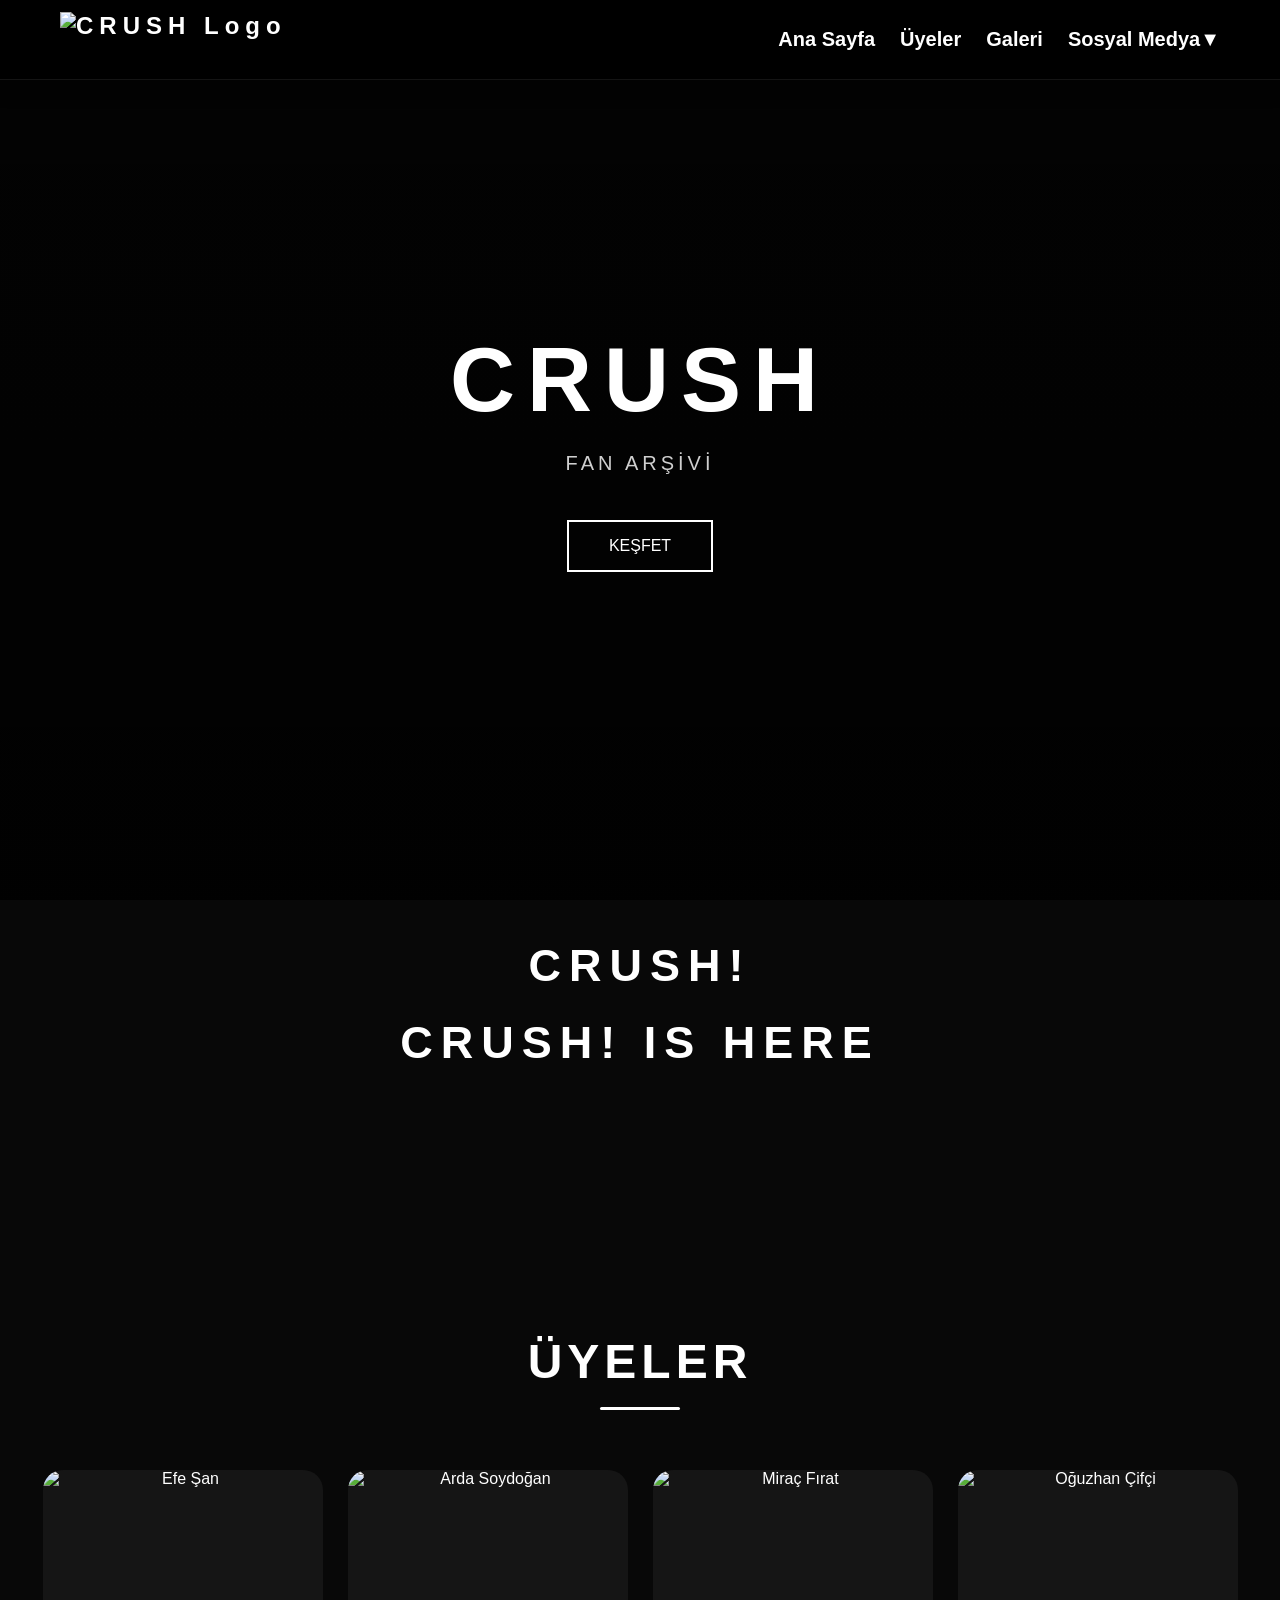
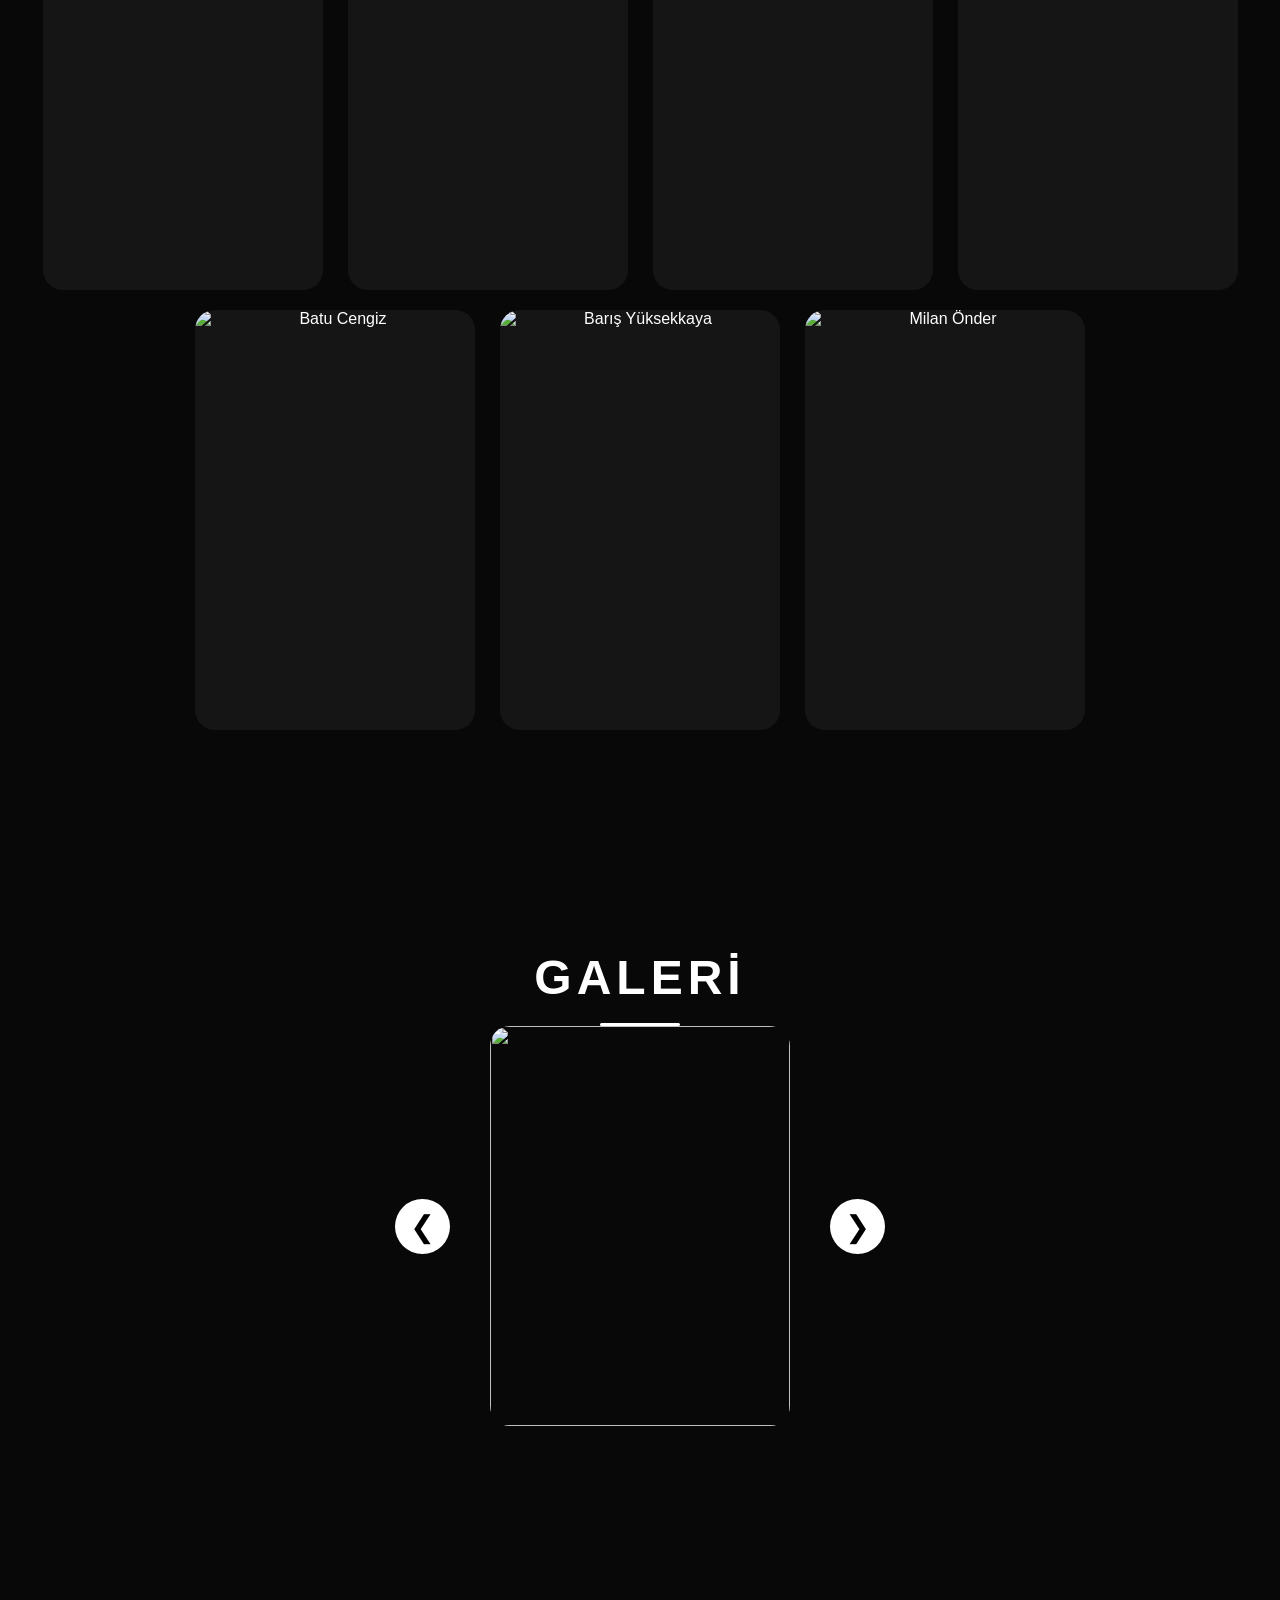
==== index.html @ 97792896 "Add files via upload" ====
<!DOCTYPE html>
<html lang="en">

<head>
    <meta charset="UTF-8">
    <meta name="viewport" content="width=device-width, initial-scale=1.0">
    <title>CRUSH</title>

    <link rel="stylesheet" href="style.css">
</head>

<body>

    <!-- NAVBAR -->

    <nav>

        <div class="logo">
    <img src="images/logo.jpg" alt="CRUSH Logo">


</div>
        <ul class="nav-links">

            <li><a href="#home">Ana Sayfa</a></li>
            <li><a href="#members">Üyeler</a></li>
            <li><a href="#gallery">Galeri</a></li>

            <li class="dropdown">

                <a href="#">Sosyal Medya▼</a>
                <ul class="dropdown-menu">

                    <li><a href="https://www.instagram.com/wearecrushboys?igsh=MWd6dWl1cnp4bW95bA==" target="_blank">Instagram</a></li>
                    <li><a href="https://www.tiktok.com/@wearecrushboys?_r=1&_t=ZS-98RFC8kY7N3" target="_blank">TikTok</a></li>
                    <li><a href="https://youtube.com/@wearecrushboys?si=oQ36_yxHjpDvqnjZ" target="_blank">YouTube</a></li>
                    <li><a href="https://x.com/wearecrushboys" target="_blank">X (Twitter)</a></li>

                </ul>

            </li>

        </ul>

    </nav>

    <!-- HERO -->

    <section class="hero" id="home">

        <h1>CRUSH</h1>

        <p>FAN ARŞİVİ</p>

        <a href="#members" class="button">KEŞFET</a>

    </section>

    <div class="countdown-box">

    <h2>CRUSH!</h2>

    <div id="countdown">

        <span>
            <b id="days">00</b>
            Gün
        </span>

        <span>
            <b id="hours">00</b>
            Saat
        </span>

        <span>
            <b id="minutes">00</b>
            Dakika
        </span>

        <span>
            <b id="seconds">00</b>
            Saniye
        </span>

    </div>

</div>

<section class="members" id="members">

    <h2>ÜYELER</h2>

    <div class="member-container">

        <!-- ÜST SATIR -->
        <div class="member-row">

            <!-- EFE ŞAN -->
            <div class="member-card">
                <div class="member-slider">
                    <img src="images/efe-san/1.jpg" alt="Efe Şan">
                </div>

                <div class="member-info">
                    <h3>Efe Şan</h3>
                    <a href="efe-san.html">Profili Görüntüle</a>
                </div>
            </div>

            <!-- ARDA SOYDOĞAN -->
            <div class="member-card">
                <div class="member-slider">
                    <img src="images/arda-soydogan/1.jpg" alt="Arda Soydoğan">
                </div>

                <div class="member-info">
                    <h3>Arda Soydoğan</h3>
                    <a href="arda-soydogan.html">Profili Görüntüle</a>
                </div>
            </div>

            <!-- MİRAÇ FIRAT -->
            <div class="member-card">
                <div class="member-slider">
                    <img src="images/mirac-firat/1.jpg" alt="Miraç Fırat">
                </div>

                <div class="member-info">
                    <h3>Miraç Fırat</h3>
                    <a href="mirac-firat.html">Profili Görüntüle</a>
                </div>
            </div>

            <!-- OĞUZHAN ÇİFÇİ -->
            <div class="member-card">
                <div class="member-slider">
                    <img src="images/oguzhan-cifci/1.jpg" alt="Oğuzhan Çifçi">
                </div>

                <div class="member-info">
                    <h3>Oğuzhan Çifçi</h3>
                    <a href="oguzhan-cifci.html">Profili Görüntüle</a>
                </div>
            </div>

        </div>

        <!-- ALT SATIR -->
        <div class="member-row">

            <!-- BATU CENGİZ -->
            <div class="member-card">
                <div class="member-slider">
                    <img src="images/batu-cengiz/1.jpg" alt="Batu Cengiz">
                </div>

                <div class="member-info">
                    <h3>Batu Cengiz</h3>
                    <a href="batu-cengiz.html">Profili Görüntüle</a>
                </div>
            </div>

            <!-- BARIŞ YÜKSEKKAYA -->
            <div class="member-card">
                <div class="member-slider">
                    <img src="images/baris-yuksekkaya/1.jpg" alt="Barış Yüksekkaya">
                </div>

                <div class="member-info">
                    <h3>Barış Yüksekkaya</h3>
                    <a href="baris-yuksekkaya.html">Profili Görüntüle</a>
                </div>
            </div>

            <!-- MİLAN ÖNDER -->
            <div class="member-card">
                <div class="member-slider">
                    <img src="images/milan-onder/1.jpg" alt="Milan Önder">
                </div>

                <div class="member-info">
                    <h3>Milan Önder</h3>
                    <a href="milan-onder.html">Profili Görüntüle</a>
                </div>
            </div>

        </div>

    </div>

</section>

<section class="gallery" id="gallery">

    <h2>GALERİ</h2>


    <div class="home-gallery-slider">


        <button class="home-gallery-prev">&#10094;</button>


        <div class="home-gallery-box">


            <img src="images/gallery/1.jpg" class="home-gallery-item active">


            <img src="images/gallery/2.jpg" class="home-gallery-item">


            <img src="images/gallery/3.jpg" class="home-gallery-item">


            <a href="gallery.html" class="home-more-item">

                DAHA FAZLA

            </a>


        </div>


        <button class="home-gallery-next">&#10095;</button>


    </div>



</section>
<script src="script.js"></script>

</body>
</html>
---- style.css ----
/* RESET */

*{
    margin:0;
    padding:0;
    box-sizing:border-box;
}

html{
    scroll-behavior:smooth;
    scroll-padding-top:80px;
}

body{
    background:#080808;
    color:white;
    font-family:Arial, Helvetica, sans-serif;
}


/* NAVBAR */

nav{
    position:fixed;
    top:0;
    left:0;

    width:100%;
    height:80px;

    display:flex;
    justify-content:space-between;
    align-items:center;

    padding:0 60px;

    background:rgba(0,0,0,.90);
    backdrop-filter:blur(15px);
    -webkit-backdrop-filter:blur(15px);

    border-bottom:1px solid rgba(255,255,255,.08);

    box-shadow:0 5px 20px rgba(0,0,0,.35);

    z-index:1000;
}

.logo{
    font-size:24px;
    font-weight:bold;
    letter-spacing:6px;
}

.logo img{
    height:60px;
    width:auto;
    display:block;
    transform:translateY(2px);
}

.nav-links{
    display:flex;
    align-items:center;
    gap:25px;
    list-style:none;
}


.nav-links a{
    color:white;
    text-decoration:none;
    font-size:20px;   /* Büyüt */
    font-weight:600;  /* Biraz kalınlaştır */
    transition:.3s;
}


.nav-links a:hover{
    color:#9d9d9d;
}

/* CRUSH COUNTDOWN */

.countdown-box{
    margin-top:40px;
    margin-bottom:100px;
    text-align:center;
}


.countdown-box h2{

    font-size:45px;
    letter-spacing:8px;

    margin-bottom:25px;

}



#countdown{

    display:flex;
    justify-content:center;
    gap:25px;

}


#countdown span{

    display:flex;
    flex-direction:column;

    background:rgba(255,255,255,.08);

    border:1px solid rgba(255,255,255,.15);

    padding:18px 25px;

    border-radius:15px;

    min-width:100px;

    backdrop-filter:blur(10px);

}



#countdown b{

    font-size:35px;

}



@media(max-width:600px){

    #countdown{

        gap:10px;
        flex-wrap:wrap;

    }


    #countdown span{

        min-width:80px;
        padding:15px;

    }


}

/* DROPDOWN */

.dropdown{
    position:relative;
}


.dropdown{
    position:relative;
}

.dropdown-menu{
    position:absolute;
    top:100%;
    left:0;

    background:#111;

    list-style:none;
    border-radius:12px;
    min-width:180px;

    display:none;
    overflow:hidden;

    z-index:2000;
}

.dropdown-menu li a{
    display:block;
    padding:12px 18px;
}


.dropdown-menu li a:hover{
    background:#222;
}


.dropdown:hover .dropdown-menu{
    display:block;
}



/* HERO */

.hero{
    height:100vh;

    display:flex;
    flex-direction:column;
    justify-content:center;
    align-items:center;

    text-align:center;

    background:
        linear-gradient(rgba(0,0,0,.65), rgba(0,0,0,.85)),
        url("./images/hero.jpeg");

    background-size:cover;
 background-position: center 38%;
    background-repeat:no-repeat;
}

.hero h1{
    font-size:90px;
    letter-spacing:12px;
}


.hero p{
    margin-top:20px;
    color:#cfcfcf;
    letter-spacing:4px;
    font-size:20px;
}


.button{

    margin-top:45px;

    color:white;
    text-decoration:none;

    border:2px solid white;

    padding:15px 40px;

    transition:.3s;
}


.button:hover{

    background:white;

    color:black;

}

/* MEMBERS */
/* =========================
   MEMBERS
========================= */

.members{
    min-height:100vh;
    padding:140px 8% 120px;
    text-align:center;
    scroll-margin-top:80px;
}


.members h2{

    font-size:48px;

    letter-spacing:5px;

    margin-bottom:60px;

}


.members h2::after{

    content:"";

    display:block;

    width:80px;

    height:3px;

    background:#fff;

    margin:18px auto 0;

    border-radius:20px;

}
/* SATIRLAR */

.member-container{
    display:flex;
    flex-direction:column;
    align-items:center;
    gap:20px;
}

.member-row{
    display:flex;
    justify-content:center;
    align-items:center;
    gap:25px;
    flex-wrap:nowrap;
}

/* KART */

.member-card{
    position:relative;
    width:280px;
    height:420px;
    background:#151515;
    border-radius:20px;
    overflow:hidden;
    cursor:pointer;
    flex-shrink:0;
}

/* FOTOĞRAF & VİDEO */

/* MEMBER IMAGE */

.member-slider{
    position:relative;
    width:100%;
    height:100%;
    overflow:hidden;
}

.member-slider img{
    width:100%;
    height:100%;
    object-fit:cover;
    display:block;
    transition:transform .5s ease;
}

.member-card:hover .member-slider img{
    transform:scale(1.08);
}
.member-card:hover img,
.member-card:hover video{
    transform:scale(1.08);
}

/* BİLGİ KISMI */

.member-info{
    position:absolute;
    inset:0;
    background:rgba(0,0,0,.72);

    display:flex;
    flex-direction:column;
    justify-content:center;
    align-items:center;

    text-align:center;
    padding:25px;

    opacity:0;
    transition:.35s;

    z-index:2;
}

.member-card:hover .member-info{
    opacity:1;
}

.member-info h3{
    font-size:28px;
    margin-bottom:15px;
}

.member-info p{
    color:#d0d0d0;
    font-size:15px;
    line-height:1.6;
    margin-bottom:25px;
}

.member-info a{
    color:#fff;
    text-decoration:none;
    border:2px solid #fff;
    padding:12px 28px;
    border-radius:30px;
    transition:.3s;
}

.member-info a:hover{
    background:#fff;
    color:#000;
}

/* TABLET */

@media (max-width:1200px){

    .member-row{
        flex-wrap:wrap;
    }

}

/* TELEFON */

@media (max-width:768px){

    .member-row{
        flex-direction:column;
        gap:20px;
    }

    .member-card{
        width:100%;
        max-width:330px;
    }

}

/* GALLERY */

.gallery{

    min-height:100vh;

    padding:120px 8%;

    text-align:center;

    scroll-margin-top:100px;

}


.gallery h2{

    font-size:48px;

    letter-spacing:5px;

    text-align:center;

}


.gallery h2::after{

    content:"";

    display:block;

    width:80px;

    height:3px;

    background:white;

    margin:18px auto 0;

    border-radius:20px;

}

.more-gallery{

    display:inline-block;

    margin-top:40px;

    padding:15px 40px;

    color:white;

    border:2px solid white;

    border-radius:50px;

    text-decoration:none;

    font-weight:bold;

    transition:.3s;

}


.more-gallery:hover{

    background:white;

    color:black;

}



/* NEWS */

.news{

    min-height:100vh;

    padding:120px 8%;

    text-align:center;

    scroll-margin-top:100px;
}



.news h2{

    font-size:48px;

    letter-spacing:5px;
}



.news h2::after{

    content:"";

    display:block;

    width:80px;

    height:3px;

    background:white;

    margin:18px auto 0;

    border-radius:20px;
}



/* RESPONSIVE */

@media(max-width:768px){


    nav{

        padding:0 20px;

        height:70px;
    }


    html{

        scroll-padding-top:70px;
    }



    .members,
    .gallery,
    .news{

        scroll-margin-top:80px;
    }



    .logo{

        font-size:18px;
    }



    .nav-links{

        gap:15px;

        font-size:13px;
    }



    .hero h1{

        font-size:50px;

        letter-spacing:6px;
    }



    .hero p{

        font-size:16px;
    }



    .member-card{

        width:100%;

        max-width:330px;
    }

}
/* MEMBERS TITLE FIX */

.members h2{
    width:100%;
    text-align:center;
}


.members h2{
    width:100%;

    display:block;

    text-align:center;

    margin-left:auto;
    margin-right:auto;

}
/* HOME GALLERY */

.gallery{
    text-align:center;
    padding:100px 30px;
}


.home-gallery-slider{

    display:flex;

    justify-content:center;

    align-items:center;

    gap:40px;

}



.home-gallery-box{

    width:300px;

    height:400px;

    position:relative;

    overflow:hidden;

    border-radius:20px;

}



.home-gallery-box img{

    width:100%;

    height:100%;

    object-fit:cover;

    position:absolute;

    top:0;

    left:0;

    opacity:0;

    transition:.5s;

}



.home-gallery-box img.active{

    opacity:1;

}



.home-more-item{

    position:absolute;

    top:0;

    left:0;

    width:100%;

    height:100%;


    background:#000;


    display:flex;

    justify-content:center;

    align-items:center;


    color:white;

    text-decoration:none;


    font-size:24px;

    letter-spacing:3px;


    opacity:0;

    transition:.5s;

}



.home-more-item.active{

    opacity:1;

}



.home-gallery-prev,
.home-gallery-next{

    width:55px;

    height:55px;


    border-radius:50%;


    border:none;


    background:white;


    color:black;


    font-size:30px;


    cursor:pointer;


    transition:.3s;

}



.home-gallery-prev:hover,
.home-gallery-next:hover{

    transform:scale(1.1);

}
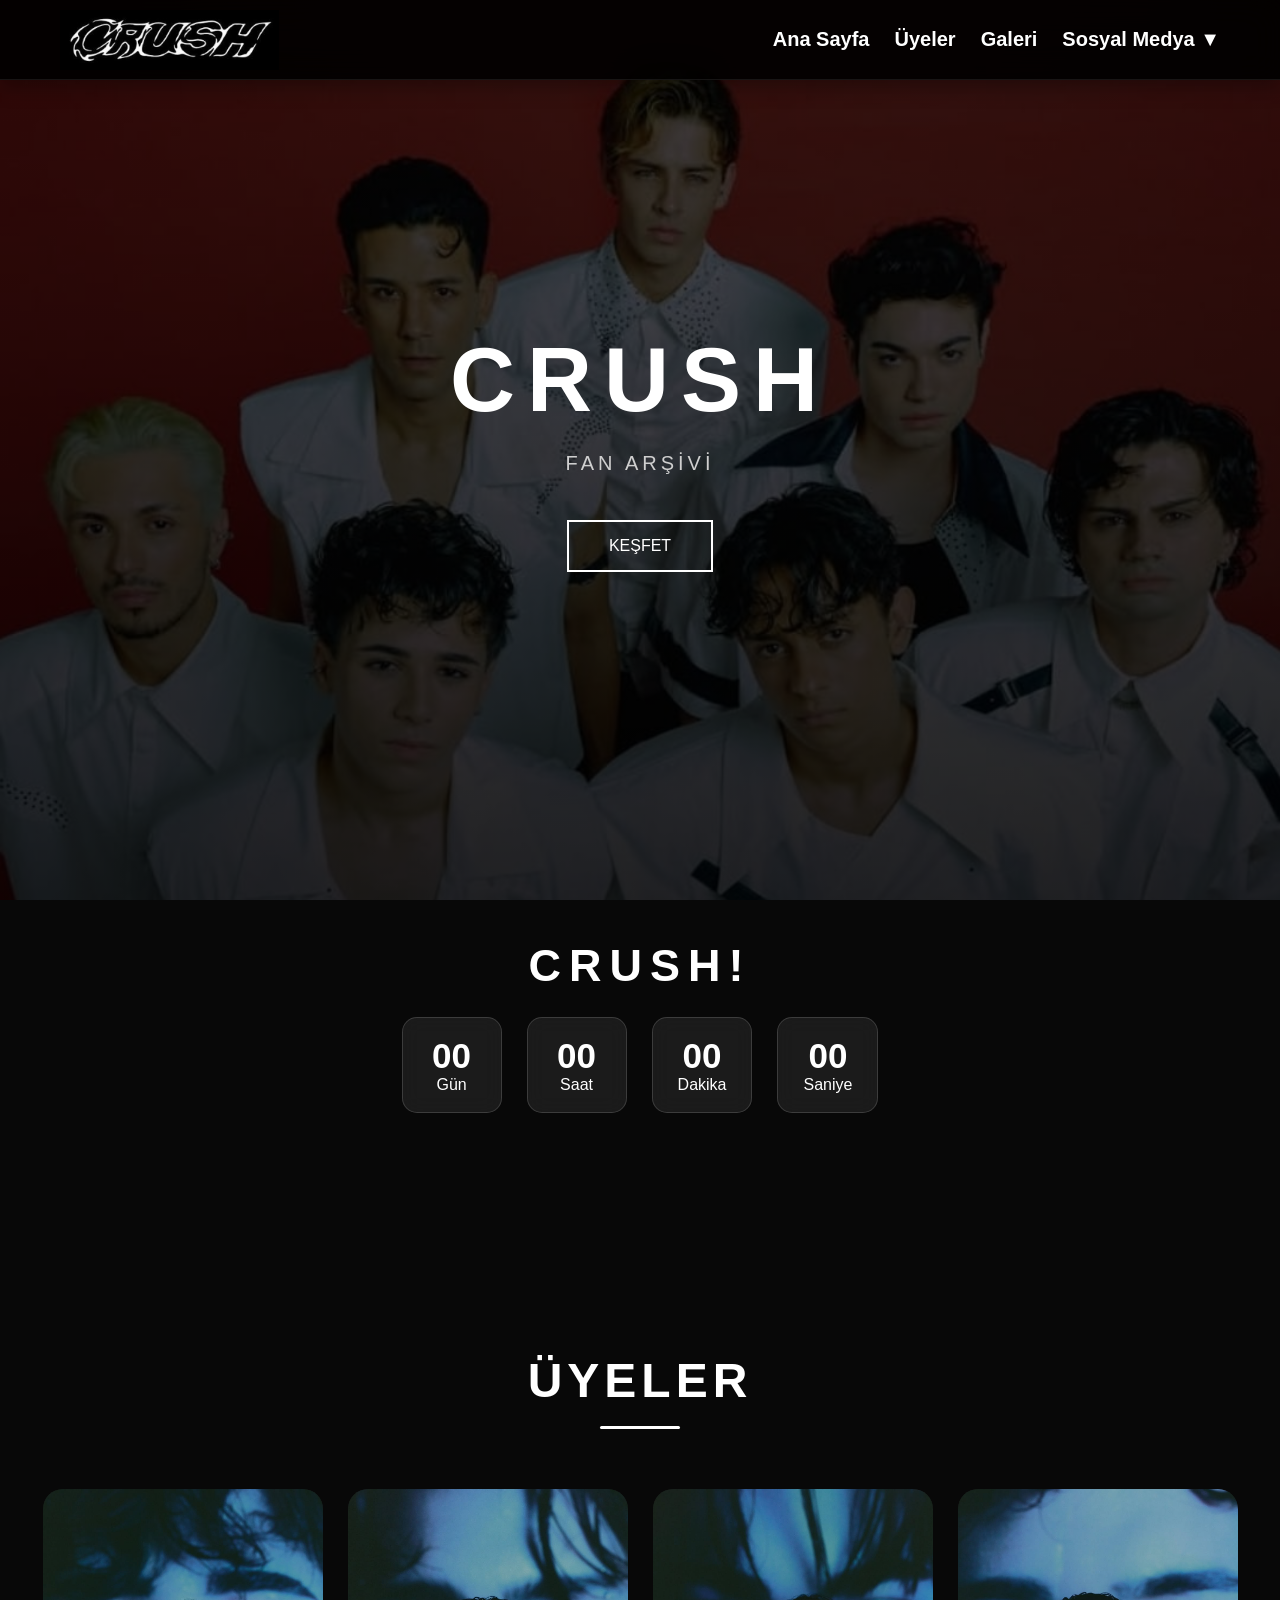
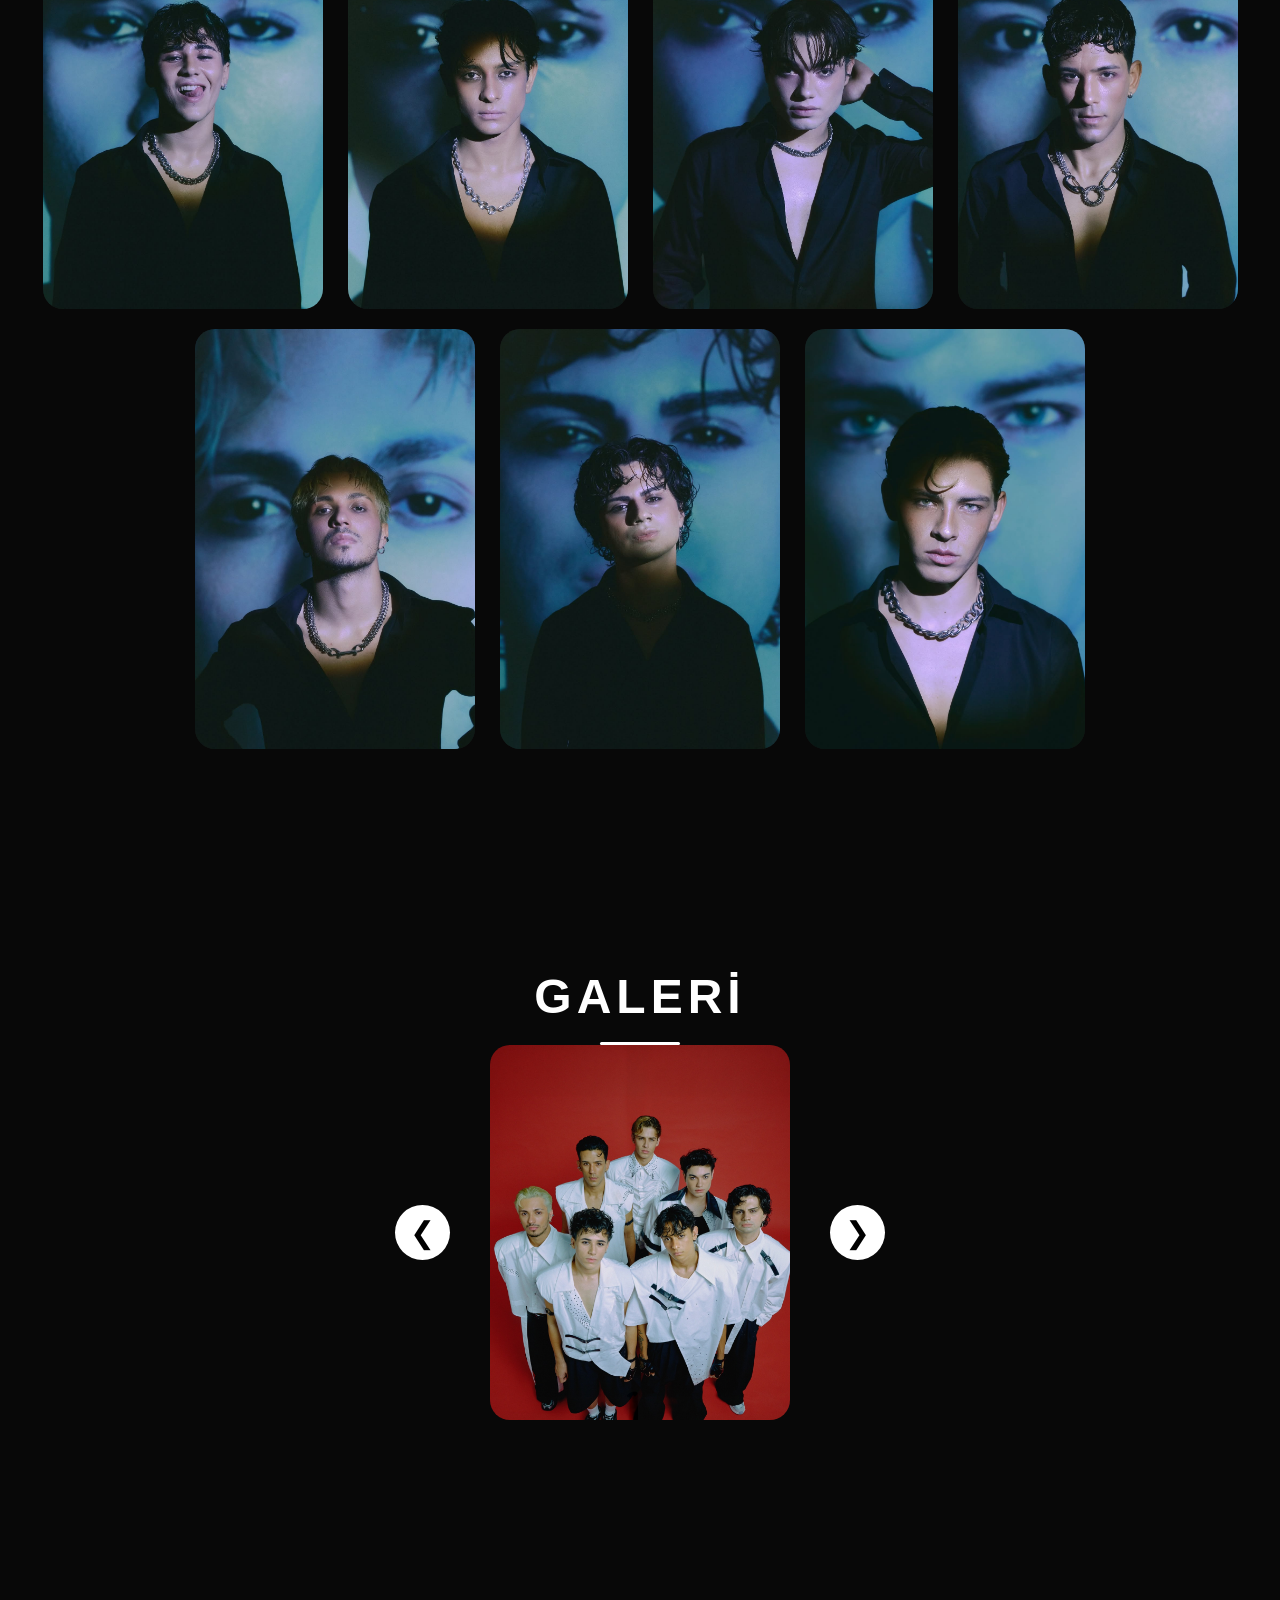
==== commit 1e5a8e9f: "changes" ====
--- a/index.html
+++ b/index.html
@@ -13,37 +13,53 @@
 
     <!-- NAVBAR -->
 
-    <nav>
-
-        <div class="logo">
-    <img src="images/logo.jpg" alt="CRUSH Logo">
-
-
-</div>
-        <ul class="nav-links">
-
-            <li><a href="#home">Ana Sayfa</a></li>
-            <li><a href="#members">Üyeler</a></li>
-            <li><a href="#gallery">Galeri</a></li>
-
-            <li class="dropdown">
-
-                <a href="#">Sosyal Medya▼</a>
-                <ul class="dropdown-menu">
-
-                    <li><a href="https://www.instagram.com/wearecrushboys?igsh=MWd6dWl1cnp4bW95bA==" target="_blank">Instagram</a></li>
-                    <li><a href="https://www.tiktok.com/@wearecrushboys?_r=1&_t=ZS-98RFC8kY7N3" target="_blank">TikTok</a></li>
-                    <li><a href="https://youtube.com/@wearecrushboys?si=oQ36_yxHjpDvqnjZ" target="_blank">YouTube</a></li>
-                    <li><a href="https://x.com/wearecrushboys" target="_blank">X (Twitter)</a></li>
-
-                </ul>
-
-            </li>
-
-        </ul>
-
-    </nav>
-
+<nav>
+
+    <a href="#home" class="logo">
+        <img src="images/logo.jpg" alt="CRUSH Logo">
+    </a>
+
+    <div class="menu-toggle">
+        ☰
+    </div>
+
+    <ul class="nav-links">
+
+        <li><a href="#home">Ana Sayfa</a></li>
+
+        <li><a href="#members">Üyeler</a></li>
+
+        <li><a href="#gallery">Galeri</a></li>
+
+        <li class="dropdown">
+
+            <a href="#">Sosyal Medya ▼</a>
+
+            <ul class="dropdown-menu">
+
+                <li>
+                    <a href="https://www.instagram.com/wearecrushboys?igsh=MWd6dWl1cnp4bW95bA==" target="_blank">Instagram</a>
+                </li>
+
+                <li>
+                    <a href="https://www.tiktok.com/@wearecrushboys?_r=1&_t=ZS-98RFC8kY7N3" target="_blank">TikTok</a>
+                </li>
+
+                <li>
+                    <a href="https://youtube.com/@wearecrushboys?si=oQ36_yxHjpDvqnjZ" target="_blank">YouTube</a>
+                </li>
+
+                <li>
+                    <a href="https://x.com/wearecrushboys" target="_blank">X (Twitter)</a>
+                </li>
+
+            </ul>
+
+        </li>
+
+    </ul>
+
+</nav>
     <!-- HERO -->
 
     <section class="hero" id="home">
--- a/style.css
+++ b/style.css
@@ -46,16 +46,14 @@
 }
 
 .logo{
-    font-size:24px;
-    font-weight:bold;
-    letter-spacing:6px;
+    display:flex;
+    align-items:center;
 }
 
 .logo img{
     height:60px;
     width:auto;
     display:block;
-    transform:translateY(2px);
 }
 
 .nav-links{
@@ -65,18 +63,92 @@
     list-style:none;
 }
 
-
 .nav-links a{
     color:white;
     text-decoration:none;
-    font-size:20px;   /* Büyüt */
-    font-weight:600;  /* Biraz kalınlaştır */
+    font-size:20px;
+    font-weight:600;
     transition:.3s;
-}
-
+    white-space:nowrap;
+}
 
 .nav-links a:hover{
     color:#9d9d9d;
+}
+
+.menu-toggle{
+    display:none;
+    font-size:34px;
+    color:white;
+    cursor:pointer;
+    user-select:none;
+}
+
+/* ========================= */
+/* MOBİL */
+/* ========================= */
+
+@media (max-width:768px){
+
+    nav{
+        height:70px;
+        padding:0 18px;
+    }
+
+    .logo img{
+        height:42px;
+    }
+
+    .menu-toggle{
+        display:block;
+        z-index:1001;
+    }
+
+    .nav-links{
+        position:fixed;
+        top:70px;
+        left:-100%;
+        width:100%;
+        height:calc(100vh - 70px);
+
+        background:#080808;
+
+        display:flex;
+        flex-direction:column;
+        justify-content:flex-start;
+        align-items:center;
+
+        gap:25px;
+
+        padding-top:40px;
+
+        transition:left .35s ease;
+    }
+
+    .nav-links.active{
+        left:0;
+    }
+
+    .nav-links a{
+        font-size:22px;
+    }
+
+    .dropdown{
+        width:100%;
+        text-align:center;
+    }
+
+    .dropdown-menu{
+        position:static;
+        display:none;
+        background:#111;
+        width:100%;
+        border-radius:0;
+    }
+
+    .dropdown:hover .dropdown-menu{
+        display:block;
+    }
 }
 
 /* CRUSH COUNTDOWN */
@@ -669,7 +741,7 @@
 
     width:300px;
 
-    height:400px;
+    height:375px;
 
     position:relative;
 
@@ -797,4 +869,92 @@
 
     transform:scale(1.1);
 
+}
+
+/* ========================= */
+/* MOBILE MENU */
+/* ========================= */
+
+@media (max-width:768px){
+
+    nav{
+
+        padding:0 18px;
+
+    }
+
+    .logo img{
+
+        height:42px;
+
+    }
+
+    .menu-toggle{
+
+        display:block;
+
+    }
+
+    .nav-links{
+
+        position:fixed;
+
+        top:70px;
+
+        left:-100%;
+
+        width:100%;
+
+        background:#080808;
+
+        display:flex;
+
+        flex-direction:column;
+
+        align-items:center;
+
+        gap:25px;
+
+        padding:35px 0;
+
+        transition:.35s;
+
+        z-index:999;
+
+    }
+
+    .nav-links.active{
+
+        left:0;
+
+    }
+
+    .nav-links a{
+
+        font-size:22px;
+
+    }
+
+    .dropdown-menu{
+
+        position:static;
+
+        display:none;
+
+        background:#111;
+
+        width:100%;
+
+        text-align:center;
+
+        border-radius:0;
+
+    }
+
+    .dropdown:hover .dropdown-menu{
+
+        display:block;
+
+    }
+
 }
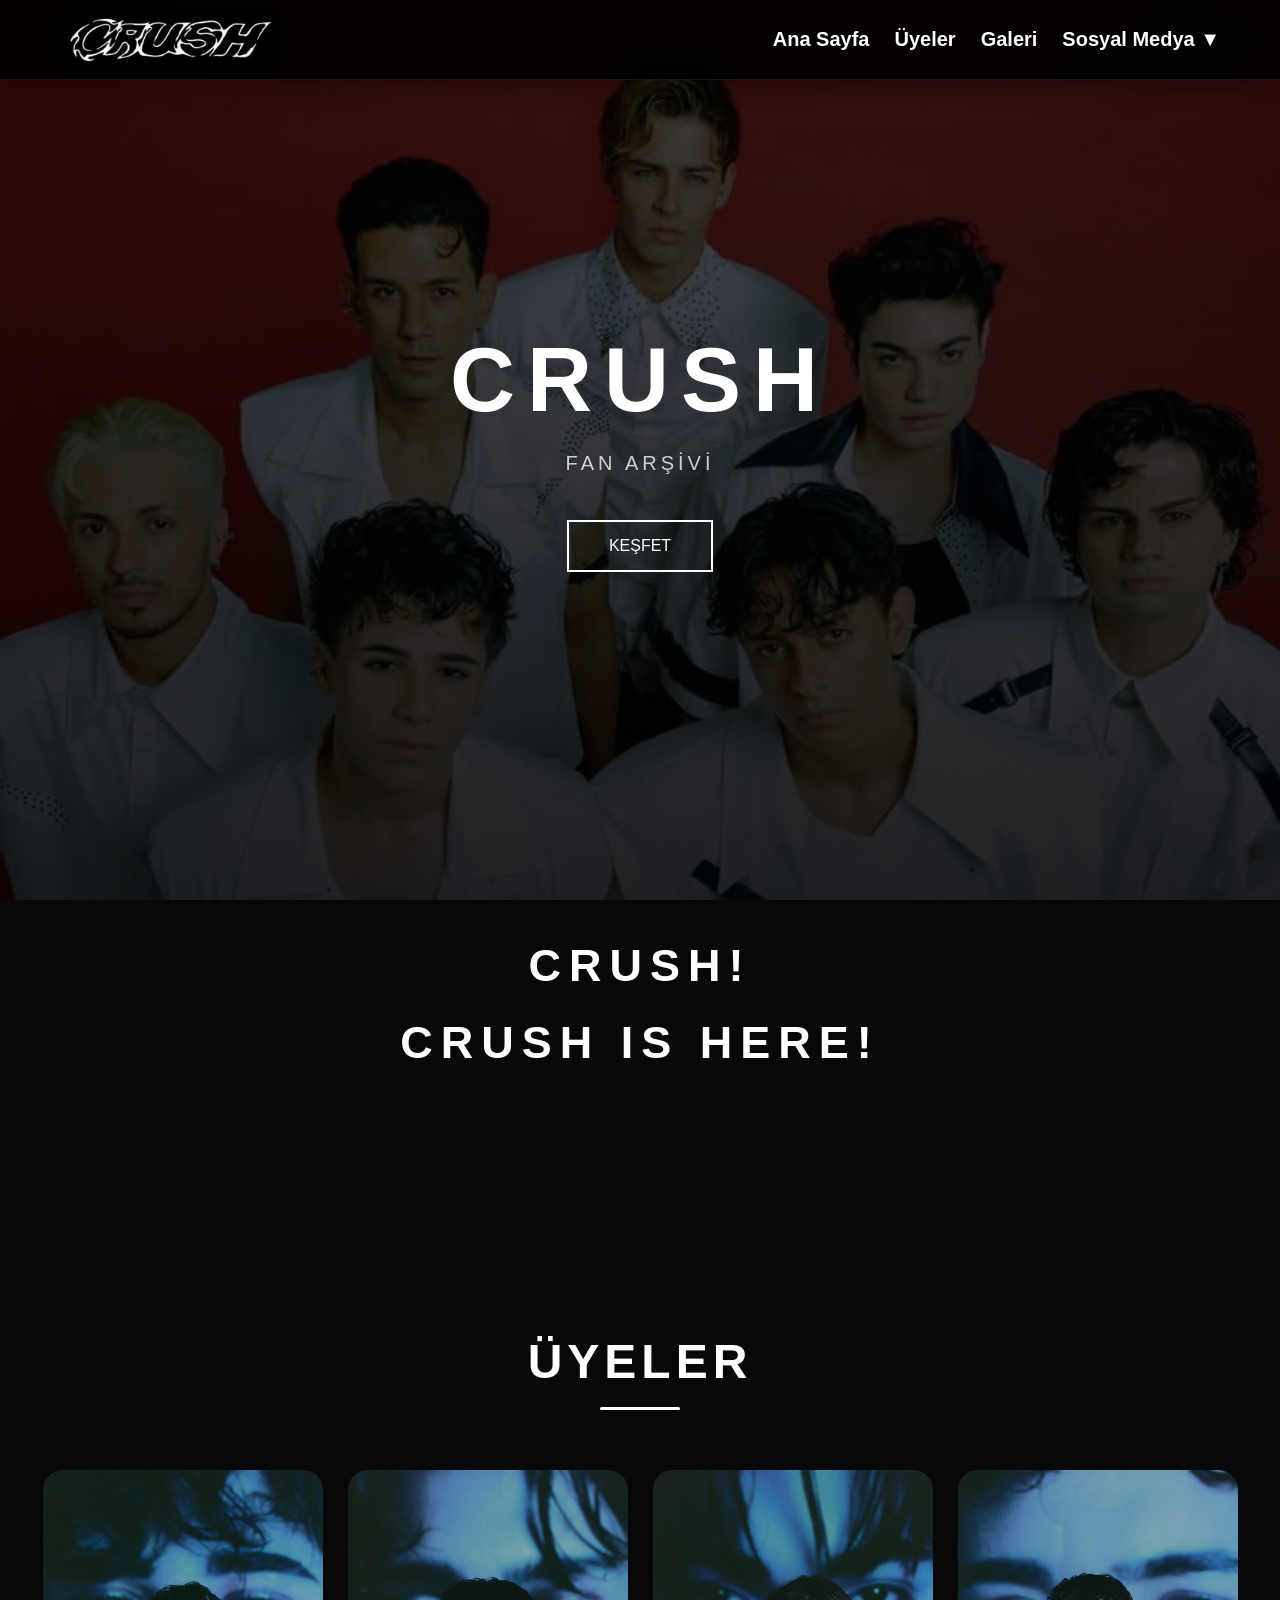
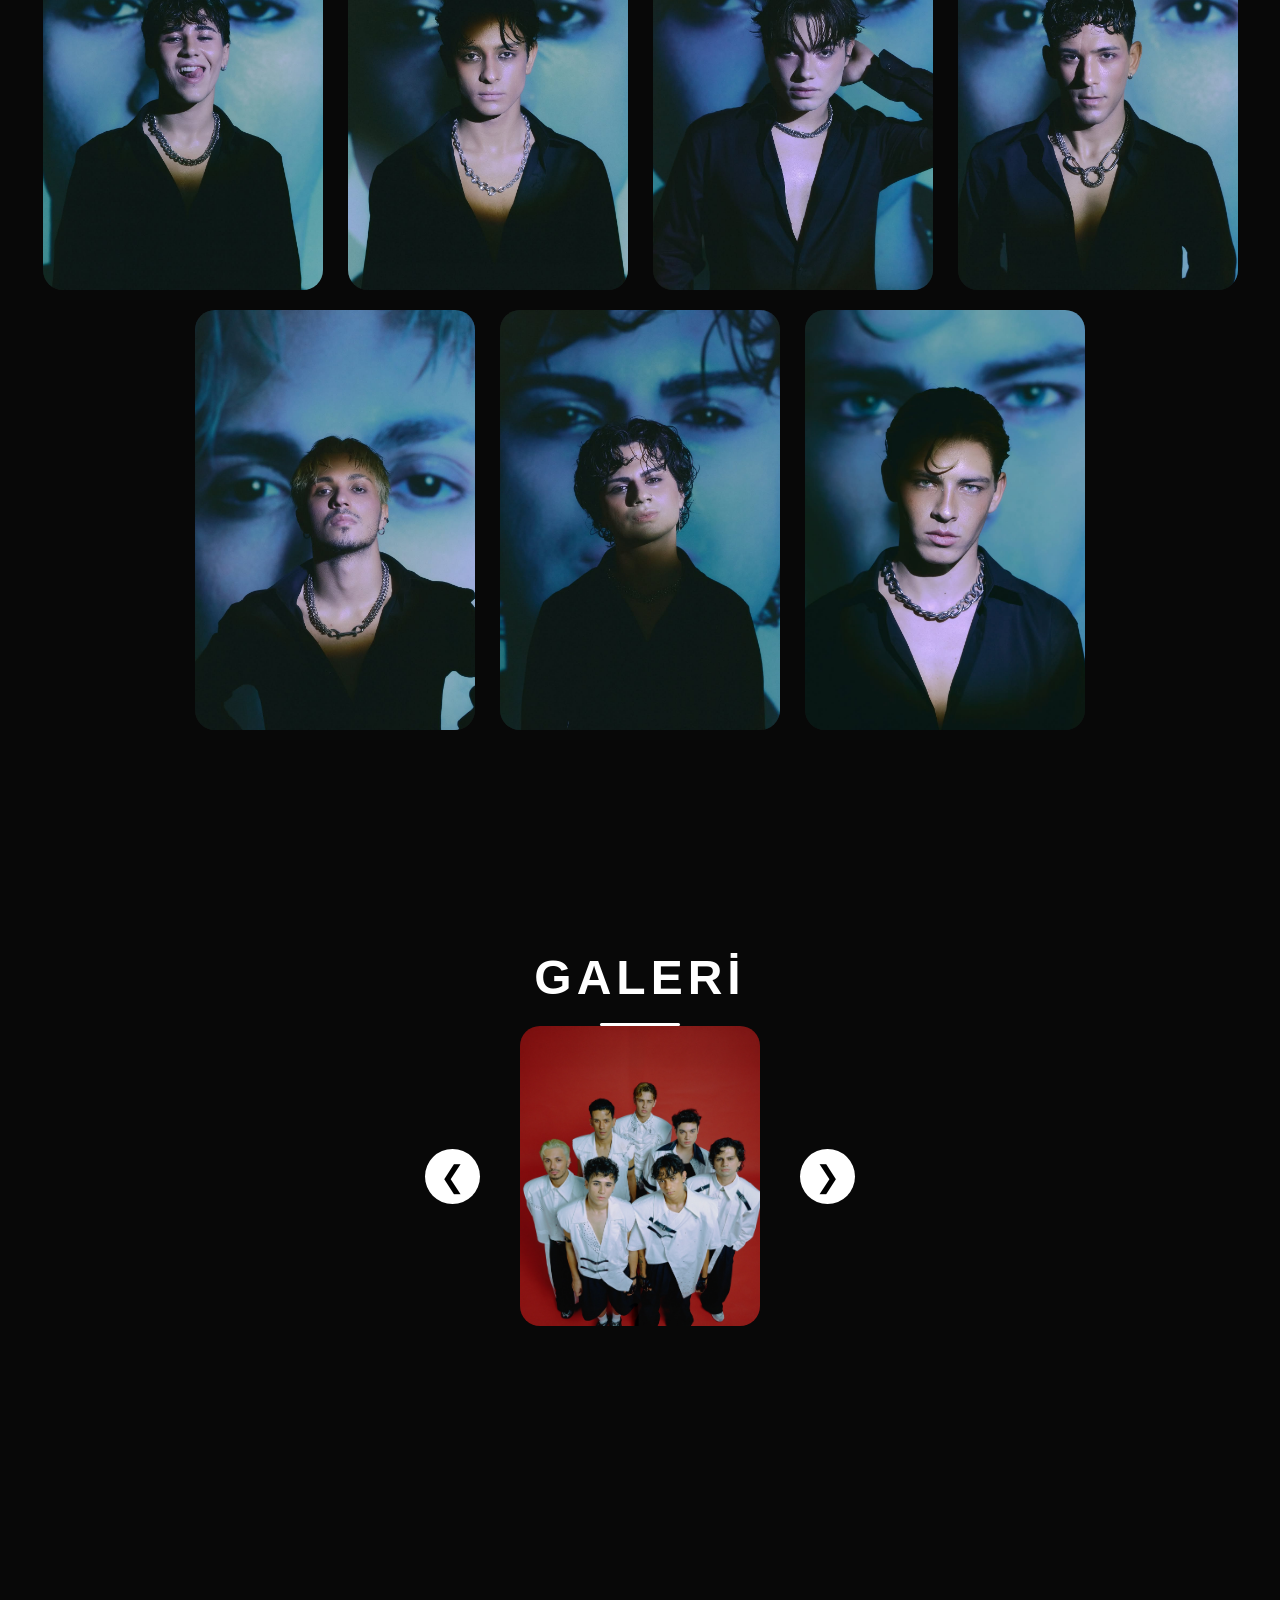
==== commit 7223ea7d: "changes" ====
--- a/index.html
+++ b/index.html
@@ -19,10 +19,6 @@
         <img src="images/logo.jpg" alt="CRUSH Logo">
     </a>
 
-    <div class="menu-toggle">
-        ☰
-    </div>
-
     <ul class="nav-links">
 
         <li><a href="#home">Ana Sayfa</a></li>
--- a/style.css
+++ b/style.css
@@ -99,11 +99,6 @@
         height:42px;
     }
 
-    .menu-toggle{
-        display:block;
-        z-index:1001;
-    }
-
     .nav-links{
         position:fixed;
         top:70px;
@@ -130,7 +125,7 @@
     }
 
     .nav-links a{
-        font-size:22px;
+        font: size 16px;;
     }
 
     .dropdown{
@@ -521,7 +516,6 @@
 
 }
 
-
 .gallery h2{
 
     font-size:48px;
@@ -532,7 +526,6 @@
 
 }
 
-
 .gallery h2::after{
 
     content:"";
@@ -551,6 +544,60 @@
 
 }
 
+.home-gallery-slider{
+
+    display:flex;
+
+    justify-content:center;
+
+    align-items:center;
+
+    gap:25px;
+
+    flex-wrap:wrap;
+
+}
+
+.home-gallery-box{
+
+    width:300px;
+
+    aspect-ratio:4 / 5;
+
+    position:relative;
+
+    overflow:hidden;
+
+    border-radius:20px;
+
+}
+
+.home-gallery-box img{
+
+    width:100%;
+
+    height:100%;
+
+    object-fit:cover;
+
+    position:absolute;
+
+    top:0;
+
+    left:0;
+
+    opacity:0;
+
+    transition:.5s;
+
+}
+
+.home-gallery-box img.active{
+
+    opacity:1;
+
+}
+
 .more-gallery{
 
     display:inline-block;
@@ -573,7 +620,6 @@
 
 }
 
-
 .more-gallery:hover{
 
     background:white;
@@ -582,7 +628,17 @@
 
 }
 
-
+@media (max-width:768px){
+
+    .home-gallery-box{
+
+        width:220px;
+
+        aspect-ratio:4 / 5;
+
+    }
+
+}
 
 /* NEWS */
 
@@ -739,9 +795,9 @@
 
 .home-gallery-box{
 
-    width:300px;
-
-    height:375px;
+    width:240px;
+
+    height:300px;
 
     position:relative;
 
@@ -749,6 +805,7 @@
 
     border-radius:20px;
 
+    flex-shrink:0;
 }
 
 
@@ -931,7 +988,7 @@
 
     .nav-links a{
 
-        font-size:22px;
+        font-size:16px;
 
     }
 
@@ -957,4 +1014,39 @@
 
     }
 
-}+}
+@media (max-width:768px){
+
+    .home-gallery-box{
+
+        width:180px;
+
+        height:225px;
+
+    }
+
+}
+
+/* FINAL FIX */
+
+.nav-links a{
+    font-size:20px;
+}
+
+.home-gallery-box{
+    width:240px;
+    height:300px;
+}
+
+@media(max-width:768px){
+
+    .nav-links a{
+        font-size:16px;
+    }
+
+    .home-gallery-box{
+        width:180px;
+        height:225px;
+    }
+
+}
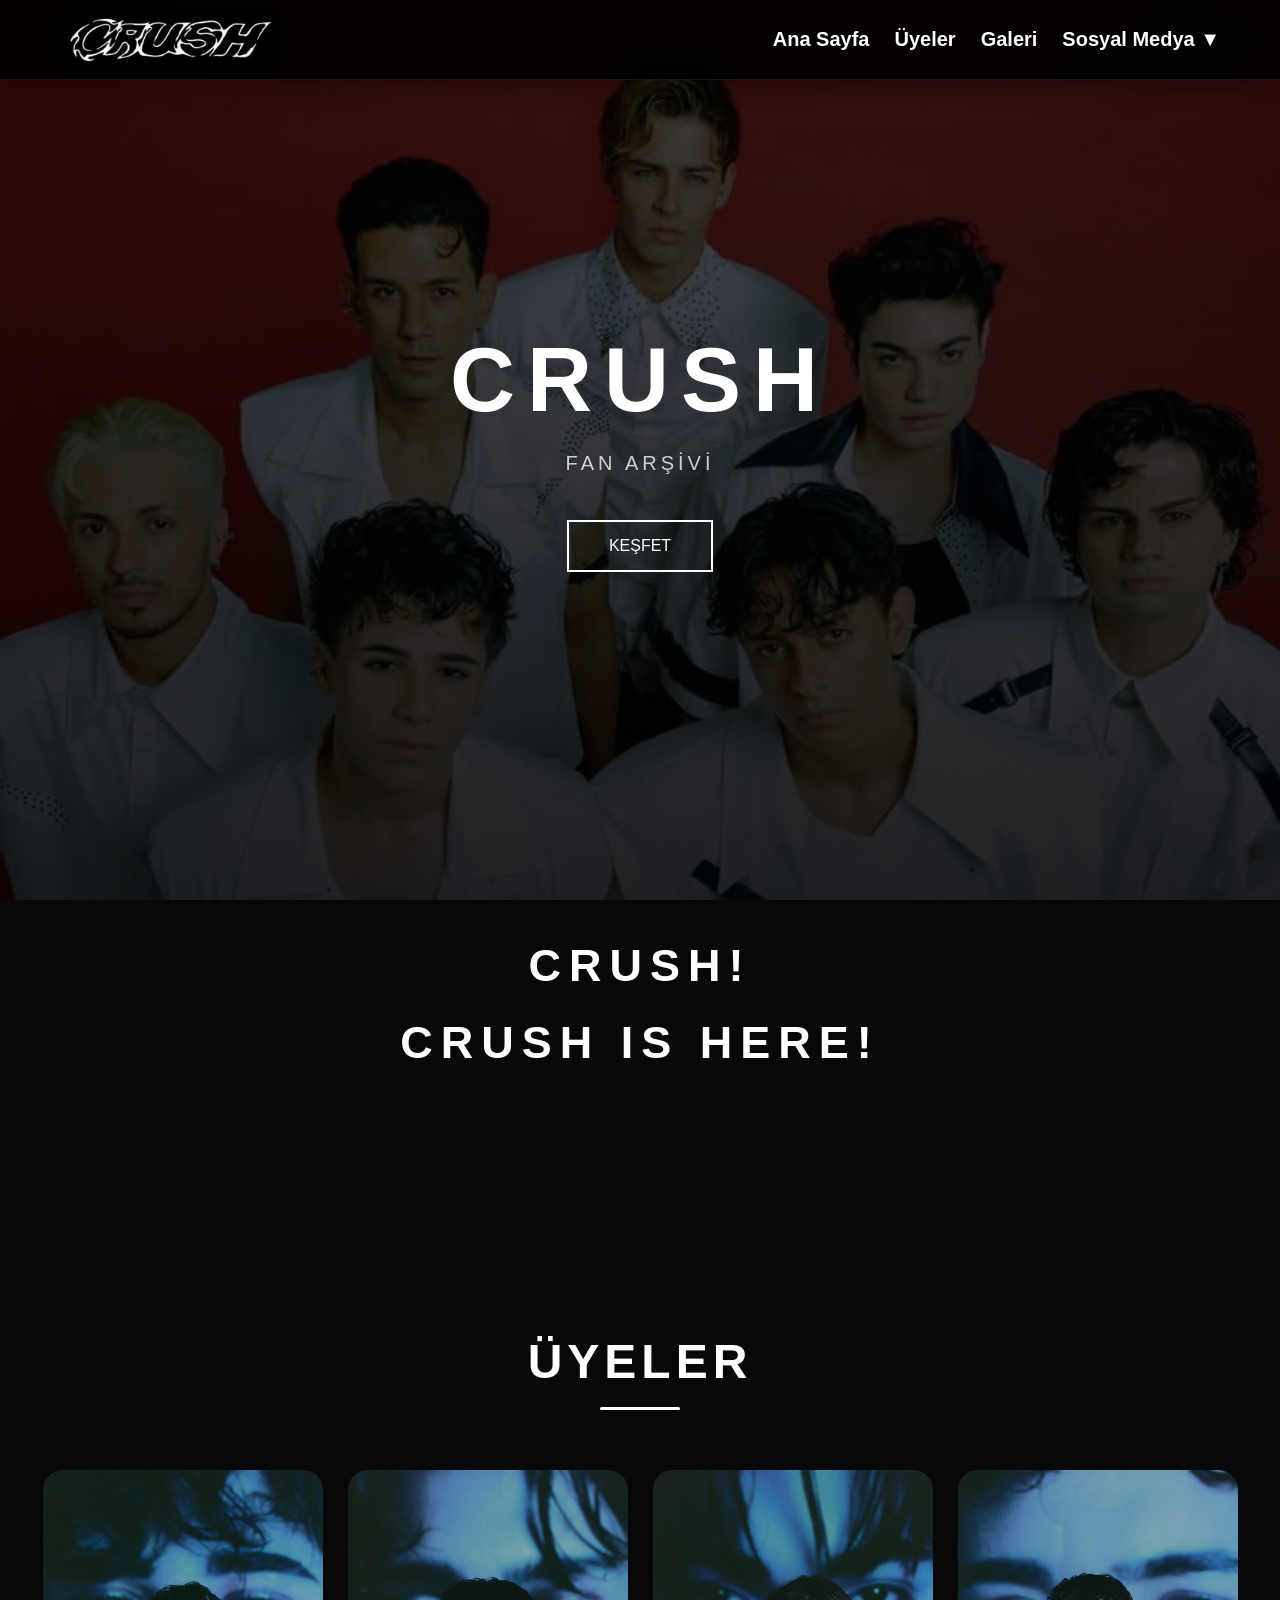
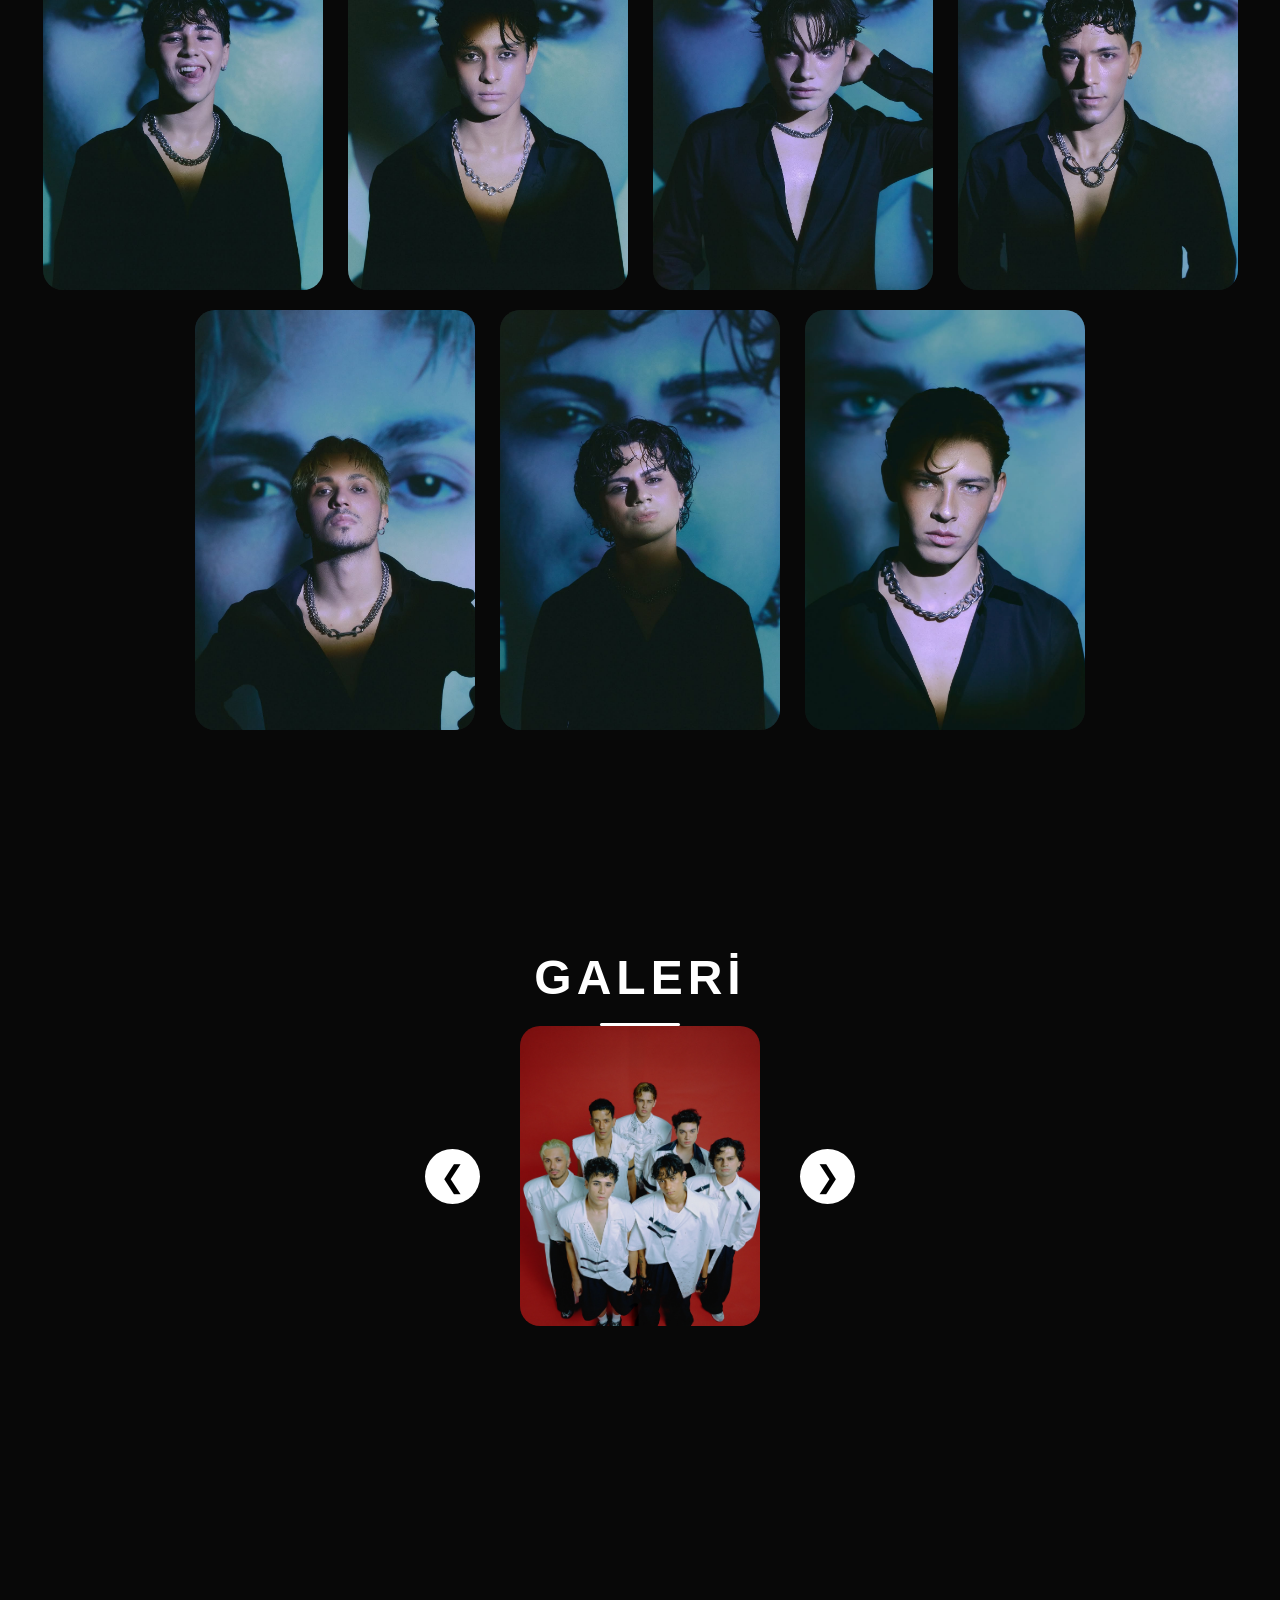
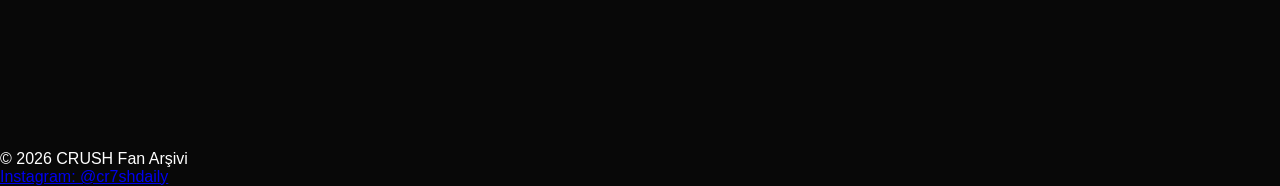
==== commit d98804e0: "footer" ====
--- a/index.html
+++ b/index.html
@@ -245,5 +245,10 @@
 </section>
 <script src="script.js"></script>
 
+<footer>
+    <p>© 2026 CRUSH Fan Arşivi</p>
+    <p><a href="https://instagram.com/cr7shdaily" target="_blank">Instagram: @cr7shdaily</a></p>
+</footer>
+
 </body>
 </html>
--- a/style.css
+++ b/style.css
@@ -1050,3 +1050,26 @@
     }
 
 }
+
+
+@media(max-width:768px){
+
+    .home-gallery-prev,
+    .home-gallery-next{
+
+        width:35px;
+        height:35px;
+
+        font-size:20px;
+
+    }
+
+
+    .home-gallery-slider{
+
+        gap:10px;
+        flex-wrap:nowrap;
+
+    }
+
+}
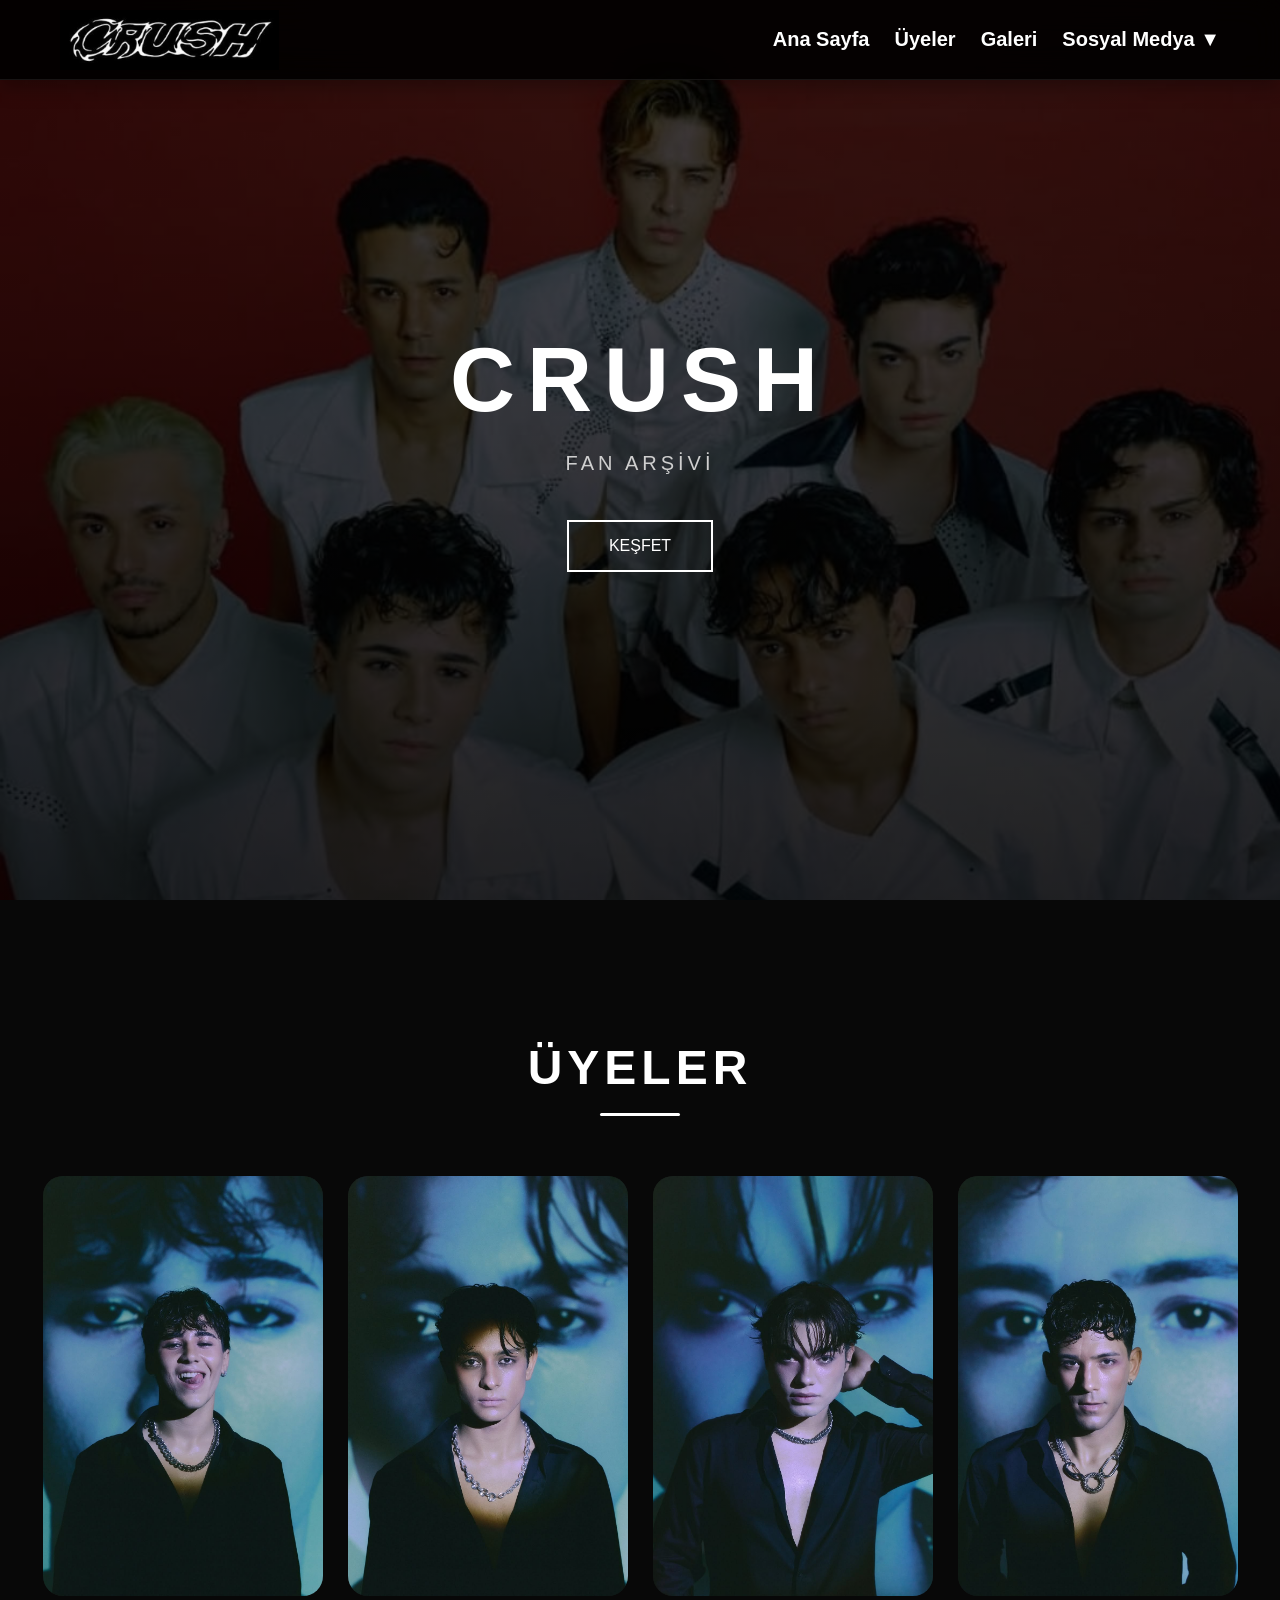
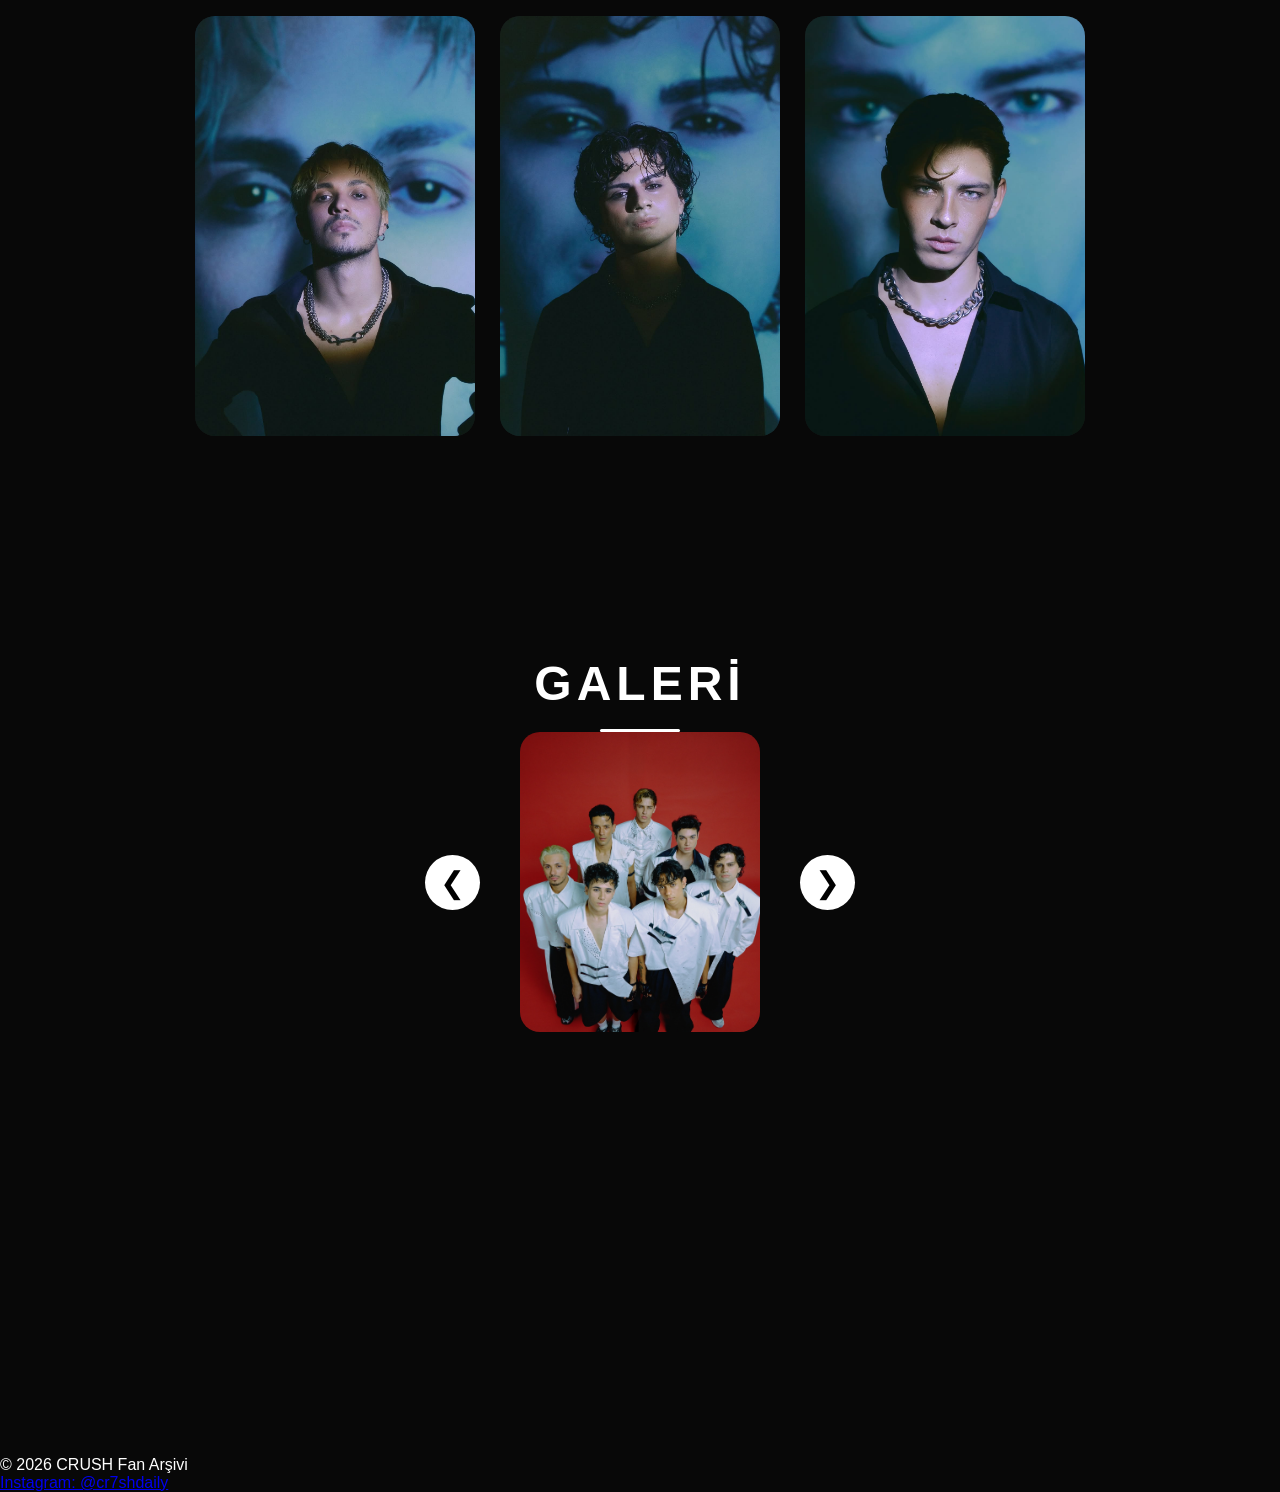
==== commit 4ea9f828: "Update index.html" ====
--- a/index.html
+++ b/index.html
@@ -68,34 +68,6 @@
 
     </section>
 
-    <div class="countdown-box">
-
-    <h2>CRUSH!</h2>
-
-    <div id="countdown">
-
-        <span>
-            <b id="days">00</b>
-            Gün
-        </span>
-
-        <span>
-            <b id="hours">00</b>
-            Saat
-        </span>
-
-        <span>
-            <b id="minutes">00</b>
-            Dakika
-        </span>
-
-        <span>
-            <b id="seconds">00</b>
-            Saniye
-        </span>
-
-    </div>
-
 </div>
 
 <section class="members" id="members">
